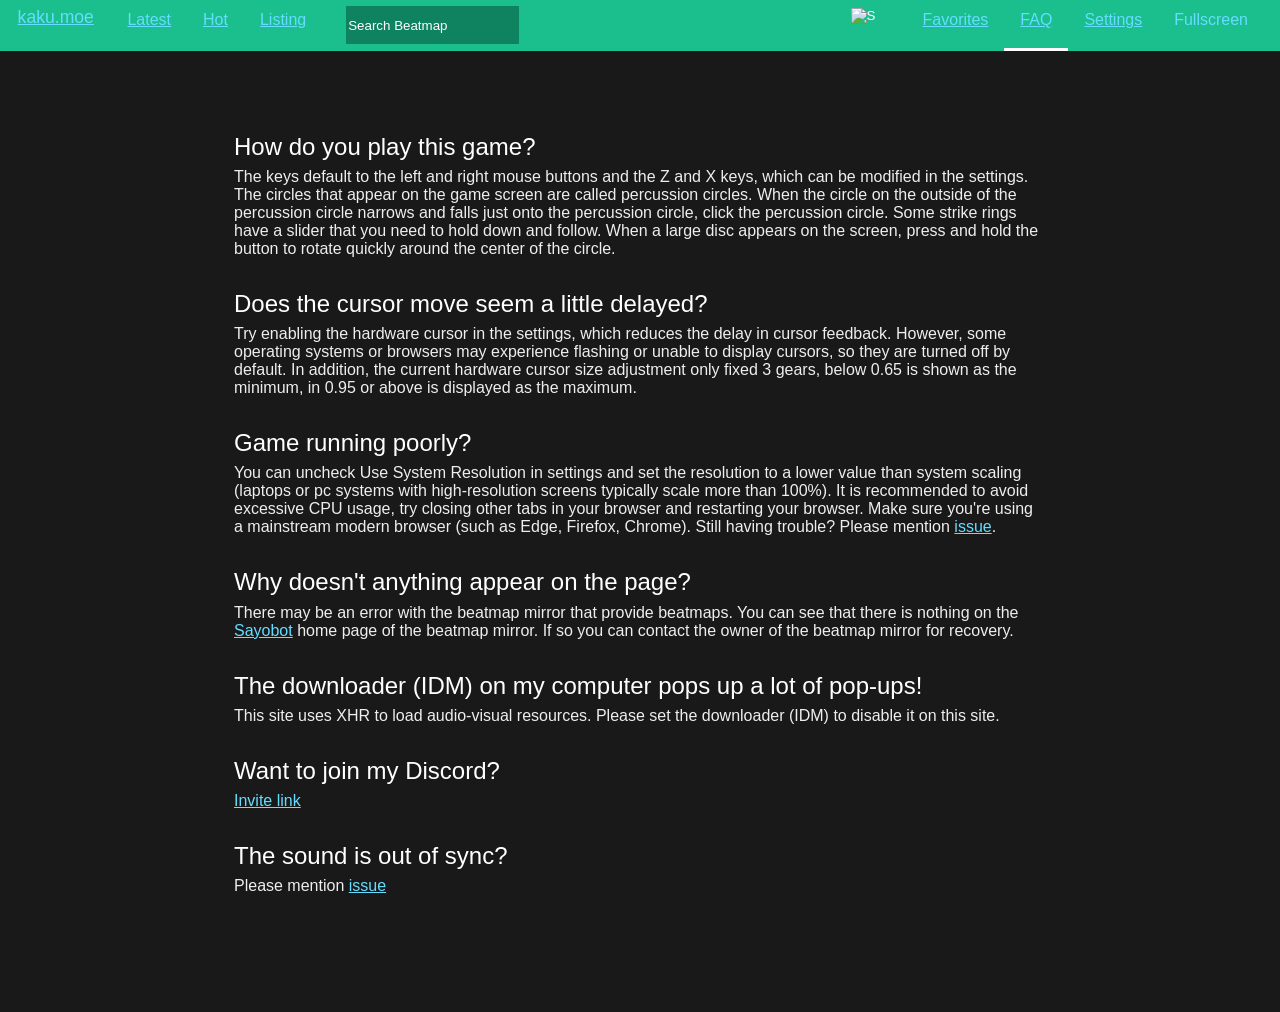
==== faq.html @ 08a4df92 "Clean up" ====
<!doctype html>
<html>

<head>
    <meta charset="utf-8" />
    <title>FAQ</title>
    <meta property="og:title" content="FAQ">
    <meta property="og:site_name" content="Webosu!">
    <meta property="og:url" content="https://osu.kaku.moe">
    <meta property="og:description" content="osu! but in a browser">
    <meta property="og:type" content="website">
    <meta property="og:image" content="https://osu.kaku.moe/icon.png">
</head>

<link rel="stylesheet" href="style/picnic.min.css">
<link rel="stylesheet" type="text/css" href="style/main.css">
<!-- <link href="//fonts.googleapis.com/css?family=Exo+2:400,600italic" rel="stylesheet" type="text/css"> -->
<link rel="stylesheet" type="text/css" href="style/font.css">
<link rel="icon" href="favicon.png">
</head>

<body>
    <nav id="main-nav">
        <div class="nav-link">
            <a href="index.html" class="brand">kaku.moe</a>
            <a href="new.html" class="pseudo button">Latest</a>
            <a href="hot.html" class="pseudo button">Hot</a>
            <a href="listing.html" class="pseudo button">Listing</a>
        </div>
        <div class="nav-search">
            <form action="search.html">
                <input type="text" name="q" placeholder="Search Beatmap" />
                <input type="image" class="search-button" src="research.svg">
            </form>
        </div>
        <div class="nav-tool">
            <a href="favorites.html" class="pseudo button">Favorites</a>
            <a href="faq.html" class="pseudo button active">FAQ</a>
            <a href="settings.html" class="pseudo button">Settings</a>
            <a onclick="document.documentElement.requestFullscreen();" class="pseudo button">Fullscreen</a>
        </div>
    </nav>

    <div class="main-page" id="main-page">
        <div class="main-content">
            <div class="faqentry">
                <h2>How do you play this game?</h2>
                The keys default to the left and right mouse buttons and the Z and X keys, which can be modified in the
                settings. The circles that appear on the game screen are called percussion circles. When the circle on
                the outside of the percussion circle narrows and falls just onto the percussion circle, click the
                percussion circle. Some strike rings have a slider that you need to hold down and follow. When a large
                disc appears on the screen, press and hold the button to rotate quickly around the center of the circle.
            </div>
            <div class="faqentry">
                <h2>Does the cursor move seem a little delayed?</h2>
                Try enabling the hardware cursor in the settings, which reduces the delay in cursor feedback. However,
                some operating systems or browsers may experience flashing or unable to display cursors, so they are
                turned off by default. In addition, the current hardware cursor size adjustment only fixed 3 gears,
                below 0.65 is shown as the minimum, in 0.95 or above is displayed as the maximum.
            </div>
            <div class="faqentry">
                <h2>Game running poorly?</h2>
                You can uncheck Use System Resolution in settings and set the resolution to a lower value than system
                scaling (laptops or pc systems with high-resolution screens typically scale more than 100%). It is
                recommended to avoid excessive CPU usage, try closing other tabs in your browser and restarting your
                browser. Make sure you're using a mainstream modern browser (such as Edge, Firefox, Chrome). Still
                having trouble? Please mention <a href="https://github.com/Sensokaku/webosu">issue</a>.
            </div>
            <div class="faqentry">
                <h2>Why doesn't anything appear on the page?</h2>
                There may be an error with the beatmap mirror that provide beatmaps. You can see that there is nothing
                on the <a href="https://osu.sayobot.cn/home/new">Sayobot</a> home page of the beatmap mirror. If so you
                can contact the owner of the beatmap mirror for recovery.
            </div>
            <div class="faqentry">
                <h2>The downloader (IDM) on my computer pops up a lot of pop-ups!</h2>
                This site uses XHR to load audio-visual resources. Please set the downloader (IDM) to disable it on this
                site.
            </div>
            <div class="faqentry">
                <h2>Want to join my Discord?</h2>
                <a href="https://discord.gg/AQt76hVJ3N">Invite link</a>
            </div>
            <div class="faqentry">
                <h2>The sound is out of sync?</h2>
                Please mention <a href="https://github.com/Sensokaku/webosu">issue</a>
            </div>

            <div class="faqentry">
                <h2>Other questions?</h2>
                Please mention <a href="https://github.com/Sensokaku/webosu">issue</a>
            </div>
        </div>
    </div>
</body>

</html>
---- style/main.css ----
@charset "UTF-8";

body {
  background: #191919;
  color: #eee;
  font-family: "Exo 2", "Helvetica Neue", Helvetica, Arial, sans-serif;
  font-size: 16px;
}

h1,
h2,
h3,
h4,
h5,
h6 {
  padding: 0px;
  font-weight: normal;
}

a {
  color: #6df;
}

body.gaming {
  overflow: hidden;
}

html,
body {
  width: 100%;
  height: 100%;
  padding: 0;
  margin: 0;
  overflow-x: hidden;
}

canvas {
  display: block;
}

.game-area {}

.game-area.showhwmousemedium {
  cursor: url("cursor.cur") 40 40, url("cursorsmall.cur") 30 30, crosshair !important;
}

.game-area.showhwmousesmall {
  cursor: url("cursorsmall.cur") 30 30, url("cursortiny.cur") 20 20, crosshair !important;
}

.game-area.showhwmousetiny {
  cursor: url("cursortiny.cur") 20 20, url("cursorsmall.cur") 30 30, crosshair !important;
}

.game-area.shownomouse {
  cursor: none !important;
}


nav {
  background: #1BBE8D;
  color: #fff;
  display: flex;
  white-space: nowrap;
  padding-right: 1em;
}

nav .brand {
  font-size: 1.1em;
  line-height: 1em;
  padding-left: 1em;
  padding-right: 1em;
  box-sizing: content-box;
  margin-top: 0.515em;
}

.nav-link {
  display: flex;
}

.nav-search {
  width: 100%;
  margin-left: 1.5em;
  margin-right: 1.5em;
}

.nav-tool {
  display: flex;
}

@media screen and (max-device-width: 900px) {
  nav {
    flex-wrap: wrap;
    height: auto;
    padding-right: 9px;
    justify-content: center;
  }

  .nav-tool {
    display: none;
  }

  .nav-link {
    height: 2.6em;
  }

  .nav-search {
    margin: 0;
  }

  .main-page {
    margin-top: 84px !important;
  }

  .statuslines {
    top: 84px !important;
  }

  .difficulty-box {
    left: 40px !important;
  }
}

nav .pseudo.button {
  margin-top: 0.7em;
  height: 2.3em;
  padding: 0 1em;
  border-radius: 0px;
  transition: 0s;
}

nav .pseudo.button.active,
nav .pseudo.button:hover {
  box-shadow: none;
  border-bottom: 3px solid #fff;
}

nav form {
  position: relative;
}

/*fix placeholder color for chrome*/
form input[type="text"]::-webkit-input-placeholder {
  color: #FFFFFF;
}

form input[type="text"] {
  height: 36px;
  margin-top: 6px;
}

form input {
  transition: none;
}

.search-button {
  position: absolute;
  width: 24px;
  top: 8px;
  right: 8px;
  background: none;
  padding: 0;
}

.main-page {
  margin-top: 50px;
}

.announcement {
  width: 100%;
  border-radius: 4px;
  background: #333;
  padding-left: 6px;
  padding-top: 2px;
  padding-bottom: 2px;
  text-align: center;
}

.player-info {
  text-align: center;
  /* Center all text and inline elements */
  color: #fff;
  font-family: 'Torus', sans-serif;
  margin: 0 auto 20px auto;
  /* Keep centered in page */
  max-width: 250px;
  /* Smaller width for compact look */
  padding: 8px;
  /* Reduced padding */
  outline: 2px solid #1BBE8D;
  /* Keep pink outline */
  outline-offset: 2px;
}

#player-username {
  font-size: 1.2em;
  /* Smaller font */
  font-weight: bold;
}

#player-score,
#player-accuracy,
#player-playcount {
  font-size: 0.8em;
  /* Smaller font */
  color: #fff;
  margin: 3px 0;
  /* Tighter spacing */
}

#player-level {
  font-size: 0.9em;
  /* Smaller font */
  display: inline-block;
  margin-right: 8px;
  /* Slightly reduced */
}

.progress-bar {
  display: inline-block;
  width: 120px;
  /* Smaller progress bar */
  height: 8px;
  /* Thinner bar */
  background-color: #333;
  border-radius: 4px;
  /* Slightly smaller radius */
  overflow: hidden;
}

#progress-fill {
  height: 100%;
  background-color: #1BBE8D;
  transition: width 0.3s ease-in-out;
}

.index-area table {
  max-width: 812px;
  white-space: nowrap;
  table-layout: fixed;
  font-size: 0.9em;
}

thead {
  color: #fff;
}

.index-area thead td {
  font-size: 1.1em;
  padding-top: 0;
}

.index-area td {
  max-width: 400px;
  text-overflow: ellipsis;
  overflow: hidden;
  padding: .3em 0.9em .3em .0em;
}

.index-area td:nth-child(1) {
  width: 140px;
  max-width: 140px;
}

.index-area td:nth-child(2) {
  width: 300px;
  max-width: 300px;
}

.index-area td:nth-child(3) {
  text-align: center;
  color: #fff;
  width: 70px;
  max-width: 70px;
}

.index-area td:nth-child(4) {
  text-align: center;
  color: #fff;
  width: 100px;
  max-width: 100px;
}

.index-area td:nth-child(5) {
  text-align: center;
  width: 80px;
  max-width: 80px;
}

.index-area td:nth-child(6) {
  text-align: center;
  width: 80px;
  max-width: 80px;
}

.index-area td:nth-child(7) {
  text-align: center;
  width: 50px;
  max-width: 50px;
  padding-right: 0;
}

.index-area td span.SS {
  color: #fff;
  text-shadow: 0px 0px 2px #dd0;
}

.index-area td span.S {
  color: #fff;
  text-shadow: 0px 0px 2px #dd0;
}

.index-area td span.A {
  color: #efe;
  text-shadow: 0px 0px 2px #0b0;
}

.index-area td span.B {
  color: #eef8ff;
  text-shadow: 0px 0px 2px #0bf;
}

.index-area td span.C {
  color: #fef;
  text-shadow: 0px 0px 2px #90f;
}

.index-area td span.D {
  text-shadow: 0px 0px 2px #f00;
}

.index-area td span.F {
  color: #999;
}

.main-content {
  border-radius: 4px;
  /*float: left;*/
  margin: auto;
  padding-top: 12px;
  /*margin-left:12px;*/
  /*padding:20px 20px 20px;*/
  width: 812px;
  height: 100%;
}

@media screen and (max-device-width: 811px) {
  .main-content {
    width: 400px;
  }
}

.index-area {
  position: relative;
  margin-bottom: 2em;
}

.index-area .more {
  position: absolute;
  right: 0px;
  top: 10px;
}

/*in-game pause menu*/
.pause-menu {
  color: #ffffff;
  font-size: 1.8em;
  z-index: 10;
  position: fixed;
  top: 0px;
  width: 100%;
  height: 100%;
  background: rgba(0, 0, 0, 0.7);
}

.paused-title {
  color: #ffcc22;
  padding-top: 60px;
  text-align: center;
  letter-spacing: 0.16em;
  position: absolute;
  width: 100%;
  top: calc(50% - 9.5em);
}

.button-list {
  font-style: italic;
  margin-left: auto;
  margin-right: auto;
  position: absolute;
  width: 100%;
  top: calc(50% - 3.75em);
  /*shadow*/
  box-shadow: 0px 0px 60px rgba(0, 0, 0, 0.6);
  width: 120%;
  left: -10%;
  background: rgba(0, 0, 0, 0.3)
}

.pausebutton {
  margin-left: auto;
  margin-right: auto;
  width: 66%;
  height: 2.5em;
  text-align: center;
  transform: skewX(-12deg);
  letter-spacing: 0em;
  transition: 0.1s ease-out all;
  overflow: hidden;
  cursor: pointer;
}

.pausebutton:hover {
  letter-spacing: 0.1em;
  width: 75%;
}

.pausebutton .inner {
  transform: skewX(19deg);
  padding-top: 0.4em;
  text-shadow: 1px 2px 0px rgba(0, 0, 0, 0.2)
}

.pausebutton.continue {
  background: #88b300;
}

.pausebutton.retry {
  background: #eeaa00;
}

.pausebutton.quit {
  background: #aa1b27;
}


/*in-game grading menu*/
.grading {
  position: fixed;
  top: 0px;
  left: 0px;
  width: 100%;
  height: 100%;
  background: rgba(0, 0, 0, 0.6);
  color: #fff;
  font-size: 1.2rem;
}

.grading>* {
  transition: 0.4s ease opacity;
}

.grading.transparent>* {
  opacity: 0;
}

.grading .top {
  background: rgba(0, 0, 0, 0.7);
  width: 100%;
  height: 115px;
}

.grading .ranking {
  position: absolute;
  top: 35px;
  right: 160px;
  font-size: 3em;
}

.grading .beatmap-info {
  color: #fff;
  position: absolute;
  top: 0px;
  left: 120px;
}

.grading .beatmap-info .title {
  font-style: italic;
  font-size: 2em;
  line-height: 1.2em;
}

.grading .beatmap-info .artist {
  font-style: italic;
}

.grading .beatmap-info .version {
  font-size: 1.4em;
  line-height: 1.2em;
  font-weight: bold;
  display: inline-block;
}

.grading .beatmap-info .mapper {
  display: inline-block;
  padding-left: 0.5em;
  padding-right: 0.5em;
}

.grading .grade {
  position: absolute;
  top: 210px;
  right: 180px;
  font-style: italic;
  font-size: 20em;
  line-height: 0.6em;
  letter-spacing: -0.08em;
}

.grading .grade.SS {
  text-shadow: 0px 0px 40px #ff3;
  right: 110px;
}

.grading .grade.S {
  text-shadow: 0px 0px 40px #ff3;
}

.grading .grade.A {
  text-shadow: 0px 0px 40px #0f0;
}

.grading .grade.B {
  text-shadow: 0px 0px 40px #3bf;
}

.grading .grade.C {
  text-shadow: 0px 0px 40px #90f;
}

.grading .grade.D {
  text-shadow: 0px 0px 40px #f00;
}

.grading .grade.F {
  color: #000;
  text-shadow: 0px 0px 40px #fff;
}

.grading .left {
  font-size: 1.2em;
  position: absolute;
  top: 130px;
  left: 120px;
  width: 500px;
  padding-top: 20px;
  padding-bottom: 20px;
  display: flex;
  flex-wrap: wrap;
}

.grading .block {
  position: relative;
  width: 100px;
  height: 100px;
  margin-bottom: 10px;
  color: #fff;
  font-size: 1.6em;
  text-shadow: 1px 2px 0px rgba(0, 0, 0, 0.3);
  line-height: 1em;
  padding-top: 1.4em;
  padding-right: 0.2em;
  text-align: right;
  box-shadow: 2px 3px 5px rgba(0, 0, 0, 0.5);
}

.grading .block:before {
  position: absolute;
  top: 0px;
  left: 4px;
  color: rgba(0, 0, 0, 0.3);
  text-shadow: none;
}

.block.score {
  background: #6b00c6;
  width: 500px;
  text-align: right;
  padding-top: 0em;
  line-height: 90px;
  padding-right: 20px;
  height: 100px;
  font-size: 3em;
  text-shadow: 2px 3px 0px rgba(0, 0, 0, 0.3);
}

.block.score:before {
  content: "Score";
  position: absolute;
}

.block.acc {
  background: #abbc38;
  width: 50%;
  font-size: 1.8em;
  padding-top: 1.2em;
}

.block.acc:before {
  content: "Accuracy";
}

.block.err {
  background: #4299a4;
  width: 50%;
  font-size: 1.8em;
  padding-top: 1.2em;
}

.block.err:before {
  content: "Hit Error";
}

.block.great {
  background: #4293ff;
  width: 25%;
}

.block.great:before {
  content: "Great";
}

.block.good {
  background: #597a00;
  width: 25%;
}

.block.good:before {
  content: "Good";
}

.block.meh {
  background: #e68412;
  width: 25%;
}

.block.meh:before {
  content: "Meh";
}

.block.miss {
  background: #c40b15;
  width: 25%;
}

.block.miss:before {
  content: "Miss";
}

.block.placeholder {
  width: 50%;
  box-shadow: none;
}

.block.combo {
  background: #a64d99;
  width: 50%;
  font-size: 2.2em;
  padding-top: 0.85em;
}

.block.combo:before {
  font-size: 0.8em;
  line-height: 1em;
  content: "Max Combo";
}

.grading .left .history-best {
  position: absolute;
  top: -14px;
  right: 0;
  background: rgba(0, 0, 0, 0.6);
  padding-left: 0.3em;
  padding-right: 0.3em;
  border-radius: 0.3em 0.3em 0 0;
  color: #8df;
}

.grading .left .history-best:before {
  content: "History Best: ";
}

.grading .fullcombo {}

.grading .fullcombo:before {
  position: absolute;
  content: "Full Combo";
  font-size: 2em;
  font-style: italic;
  color: #ff969c;
  border: 5px #ff969c solid;
  border-radius: 12px;
  white-space: nowrap;
  line-height: 1.2em;
  padding-left: 0.2em;
  padding-right: 0.2em;
  padding-bottom: 0.1em;
  transform: rotate(21deg);
  bottom: 15px;
  right: 90px;
  text-shadow: 1px 2px 0px rgba(0, 0, 0, 0.3);
  box-shadow: 1px 2px 0px rgba(0, 0, 0, 0.3);
}

.grading .btn {
  position: absolute;
  bottom: 0px;
  font-size: 1.8em;
  width: 240px;
  height: 2.5em;
  text-align: center;
  font-weight: bold;
  transition: 0.1s ease-out all;
  cursor: pointer;
  transform: skewX(-12deg);
}

.grading .btn:hover {
  letter-spacing: 0.06em;
  width: 270px;
}

.grading .btn .inner {
  padding-top: 0.4em;
  text-shadow: 1px 2px 0px rgba(0, 0, 0, 0.2);
  transform: skewX(12deg);
}

.grading .btn.retry {
  right: -10px;
  background: #eeaa00;
}

.grading .btn.quit {
  left: -10px;
  background: #aa1b27;
}


/*genre*/
.sort-nav {
  cursor: default;
}

.sort-nav .title {
  display: inline-block;
  height: 2em;
  padding-right: 1em;
  color: #fff;
}

.sort-nav .selitem {
  display: inline-block;
  height: 2em;
  line-height: 2em;
  padding-left: 0.5em;
  padding-right: 0.5em;
  color: #7df;
  cursor: pointer;
  transition: 0.2s ease all;
}

.sort-nav .selitem:hover {
  text-decoration: underline;
}

.sort-nav .selitem.active {
  color: #fff;
}

.side-panel {
  background: #333;
  position: fixed;
  float: right;
  width: calc(100% - 800px - 36px);
  top: 0px;
  right: 0px;
  padding-top: 48px;
  height: 100%;
  box-shadow: 0 2px 3px 0 rgba(0, 0, 0, .1);
}

.side-panel .imgwrapper {
  width: 100%;
  padding-bottom: 50%;
  position: relative;
  overflow: hidden;
}

.side-panel img {
  position: absolute;
  width: 100%;
  height: 100%;
  object-fit: cover;
  overflow: hidden;
}

.side-panel .imgwrapper .overlay {
  width: 100%;
  background-image: linear-gradient(180deg, rgba(0, 0, 0, .1), rgba(0, 0, 0, .7));
  height: 100%;
  position: absolute;
}

.side-panel .imgwrapper .overlaytext {
  position: absolute;
  font-style: italic;
  color: #fff;
  overflow: hidden;
  text-overflow: ellipsis;
  white-space: nowrap;
  text-shadow: 0 2px 4px rgba(0, 0, 0, .75);
}

.side-panel .imgwrapper .title {
  font-size: 2em;
  padding-left: 12px;
  bottom: 30px;
}

.side-panel .imgwrapper .artists {
  font-size: 1em;
  padding-left: 12px;
  bottom: 10px;
}

.side-panel .imgwrapper .length {
  font-size: 1em;
  bottom: 10px;
  right: 15px;
}

.side-panel .textwrapper {
  padding-left: 12px;
  padding-top: 12px;

}


.panel table h3 {
  margin-top: 1em;
  margin-bottom: 0.5em;
  color: #aef;
  font-size: 1.3em;
}

.disabled {
  color: #555;
}

.panel {
  background: #292929;
  border-radius: 5px;
  box-shadow: 0 2px 3px 0 rgba(0, 0, 0, .1);
  margin: 12px auto;
  padding: 15px;
  width: 370px;
  height: 100%;
}

h1,
h2,
h3 {
  color: #fff;
}

.progress {
  line-height: 1.8em;
}

.statuslines {
  font-size: 0.8em;
  position: fixed;
  left: 0px;
  top: 48px;
  background: rgba(0, 0, 0, 0.5);
  padding: 12px;
  padding-right: 12px;
  width: 152px;
  text-shadow: 0px 1px 3px rgba(0, 0, 0, 0.7);
}

.download-progress {
  line-height: 1.8em;
}

.download-progress .title {
  margin-bottom: -1em;
  overflow: hidden;
  text-overflow: ellipsis;
  white-space: nowrap;
}

progress {
  background: #0F825F;
  background-color: #0F825F;
  border-style: none;
  height: 3px;
}

progress::-webkit-progress-bar {
  background: #333;
}

progress::-moz-progress-bar {
  background: #0F825F;
}

progress::-webkit-progress-value {
  background: #0F825F;
}

progress.finished::-moz-progress-bar {
  background: #1BBE8D;
}

progress.finished::-webkit-progress-value {
  background: #1BBE8D;
}

.text {
  line-height: 1.8em;
  text-align: center;
}



.beatmap-list {
  display: flex;
  flex-wrap: wrap;
  justify-content: left;
  position: relative;
  margin-right: -12px;
  /* to cancel padding-right of last column*/
}



.dragbox {
  box-shadow: 0 1px 2px 0 rgba(0, 0, 0, .3);
  background: #555;
  color: #eee;
  font-size: 18px;
  height: 190px;
  width: 400px;
  margin-bottom: 12px;
  margin-right: 12px;
  border-radius: 4px;
}

.dragbox-inner {
  width: 80%;
  margin-left: 10%;
  margin-top: 10%;
  line-height: 1.5em;
}

.beatmapbox {
  box-shadow: 0 1px 2px 0 rgba(0, 0, 0, .3);
  background: #fff;
  font-size: 18px;
  height: 190px;
  width: 400px;
  margin-bottom: 12px;
  margin-right: 12px;
  position: relative;
  cursor: pointer;
  border-radius: 4px;
  /* shouldn't hide overflow because we have to show difficulty selection box */
  /* but we must ensure content don't get outside this box */
}

.beatmapbox:hover {
  box-shadow: 0 1px 2px 0 rgba(0, 0, 0, .7);
}

.beatmapcover {
  object-fit: cover;
  background: #555;
  color: gray;
  width: 100%;
  height: 130px;
  position: absolute;
  border-radius: 4px 4px 0 0;
}

.beatmappreview {
  position: absolute;
  fill: #fff;
  margin-left: 365px;
  margin-top: 10px;
  width: 24px;
}

.beatmappreview:before {
  content: "\F144"
}

.beatmapcover-overlay {
  background-image: linear-gradient(180deg, rgba(0, 0, 0, .1), rgba(0, 0, 0, .7));
  width: 100%;
  height: 130px;
  position: absolute;
}

.beatmaptitle {
  width: 400px;
  padding-top: 73px;
  padding-left: 10px;
  padding-right: 10px;
  font-size: 1.3em;
  font-style: italic;
  color: #fff;
  overflow: hidden;
  position: absolute;
  text-overflow: ellipsis;
  white-space: nowrap;
  text-shadow: 0 2px 4px rgba(0, 0, 0, .75);
}

.beatmapartist {
  width: 400px;
  padding-top: 102px;
  padding-left: 10px;
  padding-right: 10px;
  font-size: 0.8em;
  font-style: italic;
  color: #fff;
  overflow: hidden;
  position: absolute;
  text-overflow: ellipsis;
  white-space: nowrap;
  text-shadow: 0 2px 4px rgba(0, 0, 0, .75);
}

.beatmapcreator {
  padding-top: 134px;
  padding-left: 10px;
  color: #444;
  font-size: 14px;
  overflow: hidden;
  text-overflow: ellipsis;
  white-space: nowrap;
  width: 400px;
  position: absolute;
}

.beatmapapproved {
  position: absolute;
  top: 5px;
  left: 5px;
  background: rgba(0, 0, 0, 0.4);
  font-weight: bold;
  font-size: 11px;
  text-shadow: 0px 1px 2px rgba(0, 0, 0, 0.7);
  border-radius: 12px;
  padding-left: 8px;
  padding-right: 8px;
  padding-top: 3px;
  padding-bottom: 3px;
}

.beatmapauthor {
  padding-top: 102px;
  padding-left: 10px;
  color: #444;
  font-size: 14px;
  padding-top: 10px;
  overflow: hidden;
  text-overflow: ellipsis;
  white-space: nowrap;
  width: 400px;
  position: absolute;
}

.beatmapbpm {
  right: 13px;
  position: absolute;
  float: right;
  font-style: italic;
  color: #fff;
  font-size: 0.8em;
  padding-top: 82px;
}

.beatmaplength {
  right: 13px;
  position: absolute;
  float: right;
  font-style: italic;
  color: #fff;
  font-size: 0.8em;
  padding-top: 102px;
}

.beatmap-difficulties {
  position: absolute;
  padding-top: 160px;
  padding-left: 10px;
}

.beatmaplike {
  position: absolute;
  bottom: 12px;
  right: 10px;
  font-size: 1.4em;
}

.beatmaplike.icon-heart-empty {
  color: #333;
}

.beatmaplike.icon-heart {
  color: #ed4956;
}

.beatmaplike.hint-liked::after {
  content: "Liked!";
  white-space: nowrap;
  position: absolute;
  bottom: 32px;
  right: -8px;
  color: white;
  background: rgba(0, 0, 0, 0.8);
  font-size: 0.6em;
  padding-left: 0.25em;
  padding-right: 0.25em;
  border-radius: 0.3em;
  opacity: 0;
  animation-name: fadeoutmy;
  animation-duration: 0.8s;
  animation-timing-function: ease-in;
}

@keyframes fadeoutmy {
  0% {
    opacity: 1;
  }

  70% {
    opacity: 1;
  }

  100% {
    opacity: 0;
  }
}


.panel table {
  width: 100%;
}

.panel tr {
  height: 2.7em;
  position: relative;
  transform: scale(1);
  /* workaround table relative ignored https://stackoverflow.com/a/51407758 */
}

.panel tr:last-child {
  text-align: center;
}

.panel tr:nth-child(even) {
  background: none;
}

.panel tr.non-default:after {
  content: " ";
  position: absolute;
  height: 80%;
  width: 4px;
  top: 10%;
  left: -1px;
  background: #1BBE8D;
  border-radius: 4px;
}

.panel td {
  /*border-bottom:1px solid #f6f6f6;*/
  padding: 5px 10px;
}

.panel td:nth-child(2) {
  text-align: right;
  width: 40px;
}

input {
  background: #0F825F;
  color: #fff;
  border: none;
}

input:focus {
  border-color: #fff;
}

input:focus {
  outline: 0;
}

input[type=checkbox] {
  cursor: pointer;
  height: 20px;
  margin: 2px 2px;
  position: absolute;
  opacity: 0;
  width: 40px;
  z-index: 2;
}

input[type=checkbox]+span {
  background: #555;
  border-radius: 10px;
  box-shadow: 0 2px 3px 0 rgba(0, 0, 0, .1);
  display: inline-block;
  height: 20px;
  margin: 2px 2px;
  position: relative;
  width: 40px;
  transition: all .2s ease;
}

input[type=checkbox]+span::before,
input[type=checkbox]+span::after {
  background: #eee;
  content: '';
  display: block;
  position: absolute;
  height: 16px;
  top: 2px;
  border-radius: 50%;
  transition: all .2s ease;
}


input[type=checkbox]+span::after {
  right: 22px;
  width: 16px;
}

input[type=checkbox]:checked+span {
  background: #0F825F;
}

input[type=checkbox]:checked+span::after {
  right: 2px;
  width: 16px;
}




.option-name {
  float: left;
}

.option-control {
  float: right;
  position: relative;
}

.slider {
  width: 180px;
}

.range-indicator {
  position: absolute;
  background: #111;
  padding-left: 8px;
  padding-right: 8px;
  height: 30px;
  text-align: center;
  color: white;
  border-radius: 5px;
  display: inline-block;
  line-height: 2em;
  bottom: 150%;
  left: 0px;
  opacity: 0.8;
  margin-left: -1%;
  transform: translateX(-50%)
}

.range-indicator:after {
  content: "";
  position: absolute;
  width: 0;
  height: 0;
  border-top: 10px solid #111;
  border-left: 5px solid transparent;
  border-right: 5px solid transparent;
  top: 100%;
  left: 50%;
  margin-left: -5px;
  margin-top: -1px;
}

input[type=button] {
  cursor: pointer;
  border-radius: 12px;
  position: relative;
  width: auto;
  transition: all .2s ease;
  color: #eee;
  font-size: 16px;
  line-height: 17px;
  padding-top: 0px;
  height: 24px;
  margin-left: 5px;
  /*padding-left: 12px;*/
  /*padding-right: 12px;*/
  min-width: 70px;
  background: #555;
  border: none;
}

input[type=button]:hover {
  background: #999;
  color: #fff;
}

input[type=button].using {
  background: #fc7bb4;
  color: #fff;
}

input[type=button].warnbtn {
  background: #191919;
  border-radius: 4px;
  cursor: pointer;
  display: inline-block;
  color: #eee;
  font-size: 16px;
  text-align: center;
  padding: 12px 20px 14px;
  height: auto;
}

input[type=button].warnbtn:hover {
  background: #a11;
  color: #fff;
}

input[type=range] {
  cursor: pointer;
  height: 1em;
  background: none;
  padding-left: 0;
  padding-right: 0;
}

input[type=range]:focus {
  border-style: none;
}

input[type=range]::-moz-range-thumb {
  border-style: none;
  width: 10px;
}

input[type=range]::-moz-range-progress {
  background-color: #fc7bb4;
}

input[type=range]::-moz-range-track {
  background-color: #888;
}

hr {
  height: 2px;
  margin-bottom: 12px;
  border: none;
  background: #1BBE8D;
}



div[hidden=""] {
  visibility: hidden;
}


.difficulty-box {
  width: auto;
  min-width: 360px;
  height: auto;
  position: absolute;
  z-index: 2;
  animation: 0.4s unfold ease;
  transform-origin: top left;
}

@keyframes unfold {
  0% {
    transform: scaleY(0);
  }

  100% {
    transform: scaleY(1);
  }
}

.difficulty-item {
  background: #142b33;
  box-shadow: 2px 2px 5px #000;
  border-radius: 8px;
  margin-bottom: 6px;
  padding: 12px;
  height: 50px;
  color: #fff;
  white-space: nowrap;
  font-size: 16px;
  cursor: pointer;
  position: relative;
  overflow: hidden;
}

body:not(.script-ready) .difficulty-item {
  cursor: wait;
}

body:not(.skin-ready) .difficulty-item {
  cursor: wait;
}

body:not(.sound-ready) .difficulty-item {
  cursor: wait;
}

.beatmapbox.downloading .difficulty-item {
  cursor: wait;
}

.difficulty-item span {
  top: -5px;
  left: 4px;
  position: relative;
}

.difficulty-item:hover {
  background: #1e404d;
}

.difficulty-item .versionline {
  position: absolute;
  top: 3px;
  left: 50px;
}

.difficulty-item .version {
  font-size: 1.1em;
  display: inline-block;
}

.difficulty-item .mapper {
  padding-left: 0.5em;
  font-size: 0.8em;
  display: inline-block;
}

.star-row {
  position: absolute;
  top: 28px;
  left: 49px;
}

.star-row .imgcontainer {
  height: 18px;
  width: 18px;
  margin-right: 2px;
  display: inline-block;
}

.star-row img {
  width: 18px;
  position: relative;
}

.difficulty-ring {
  height: 18px;
  width: 18px;
  border-radius: 50%;
  border: solid #aaa 3px;
  margin-top: 2px;
  margin-left: 0px;
  margin-right: 6px;
  display: inline-block;
}

.difficulty-count {
  color: #000;
  line-height: 18px;
  font-size: 0.8em;
  position: relative;
  font-weight: bold;
  bottom: 4px;
}

.difficulty-ring.easy {
  border-color: #88b300;
}

.difficulty-ring.normal {
  border-color: #6cf;
}

.difficulty-ring.hard {
  border-color: #fc2;
}

.difficulty-ring.insane {
  border-color: #f6a;
}

.difficulty-ring.expert {
  border-color: #86e;
}

.difficulty-ring.expert-plus {
  border-color: #000;
}

.bigringbase {
  position: absolute;
  width: 40px;
  height: 40px;
  top: 5px;
  left: 5px;
  border-radius: 50%;
  background: #fff;
}

.bigring {
  position: absolute;
  width: 34px;
  height: 34px;
  top: 8px;
  left: 8px;
  border-radius: 50%;
  border: solid #aaa 4px;
  background: #fff;
}

.bigring.easy {
  border-color: #88b300;
}

.bigring.normal {
  border-color: #6cf;
}

.bigring.hard {
  border-color: #fc2;
}

.bigring.insane {
  border-color: #f6a;
}

.bigring.expert {
  border-color: #86e;
}

.bigring.expert-plus {
  border-color: #000;
}



.faqentry {
  margin-bottom: 2em;
}

.faqentry h2 {
  margin-bottom: 0.3em;
}



/* loading status lines */

/* loader */
.lds-dual-ring {
  display: inline-block;
  width: 1em;
  height: 1em;
}

.lds-dual-ring:after {
  content: " ";
  display: block;
  width: 0.8em;
  height: 0.8em;
  margin-top: 0.1em;
  margin-left: 0.2em;
  border-radius: 50%;
  border: 2px solid #fff;
  border-color: #fff #fff #fff transparent;
  animation: lds-dual-ring 1.2s linear infinite;
}

@keyframes lds-dual-ring {
  0% {
    transform: rotate(0deg);
  }

  100% {
    transform: rotate(360deg);
  }
}

.finished .lds-dual-ring:after {
  border: none;
  content: "OK";
  line-height: 0.8em;
  animation: none;
}
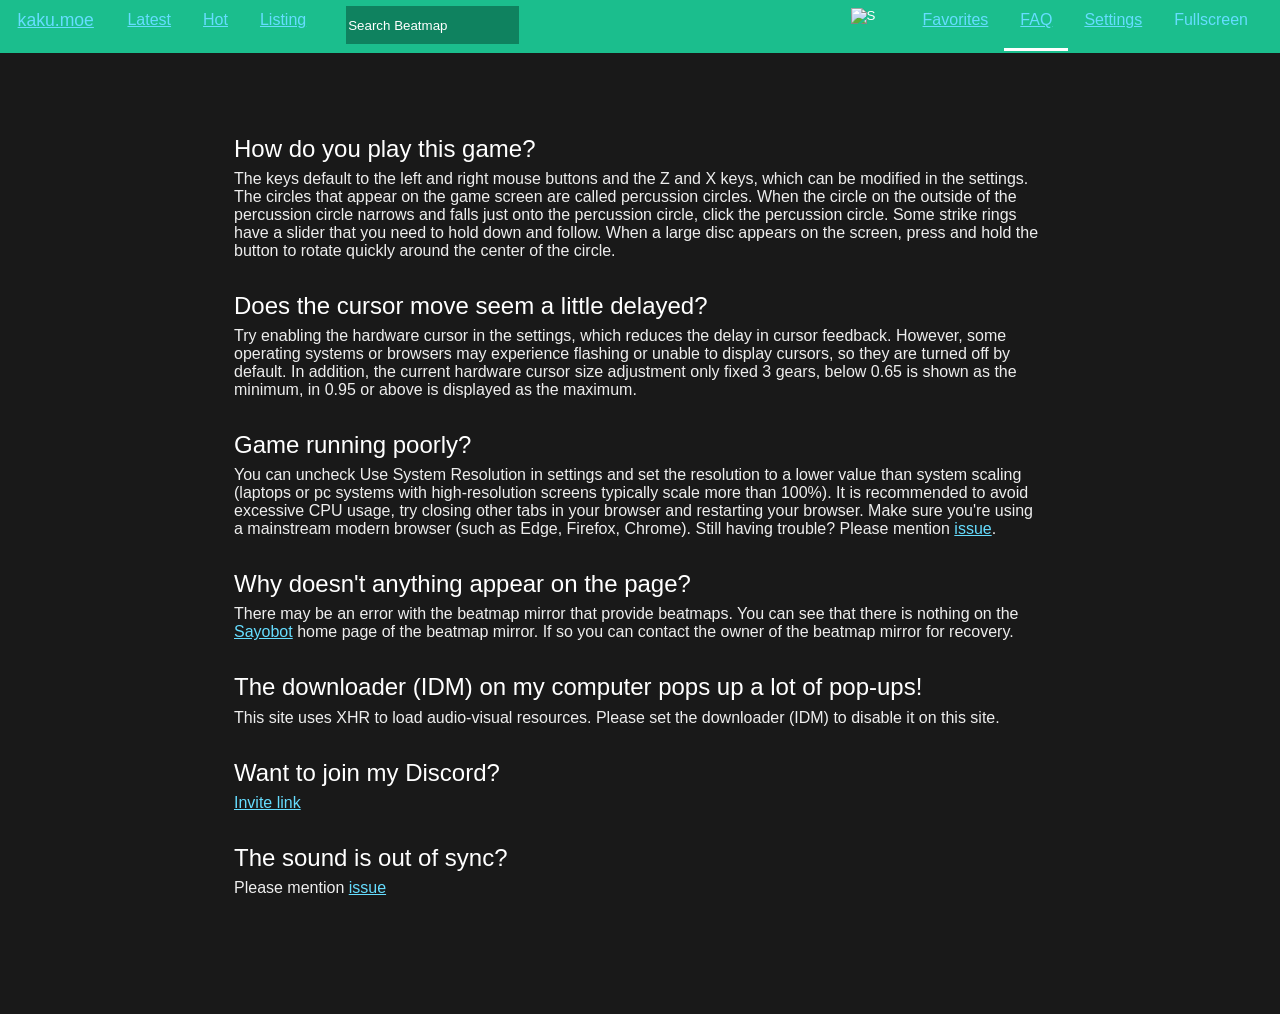
==== commit d0f2be17: "nothing important" ====
--- a/faq.html
+++ b/faq.html
@@ -22,21 +22,21 @@
 <body>
     <nav id="main-nav">
         <div class="nav-link">
-            <a href="index.html" class="brand">kaku.moe</a>
-            <a href="new.html" class="pseudo button">Latest</a>
-            <a href="hot.html" class="pseudo button">Hot</a>
-            <a href="listing.html" class="pseudo button">Listing</a>
+            <a href="index" class="brand pseudo button">kaku.moe</a>
+            <a href="new" class="pseudo button">Latest</a>
+            <a href="hot" class="pseudo button">Hot</a>
+            <a href="listing" class="pseudo button">Listing</a>
         </div>
         <div class="nav-search">
-            <form action="search.html">
+            <form action="search">
                 <input type="text" name="q" placeholder="Search Beatmap" />
                 <input type="image" class="search-button" src="research.svg">
             </form>
         </div>
         <div class="nav-tool">
-            <a href="favorites.html" class="pseudo button">Favorites</a>
-            <a href="faq.html" class="pseudo button active">FAQ</a>
-            <a href="settings.html" class="pseudo button">Settings</a>
+            <a href="favorites" class="pseudo button">Favorites</a>
+            <a href="faq" class="pseudo button active">FAQ</a>
+            <a href="settings" class="pseudo button">Settings</a>
             <a onclick="document.documentElement.requestFullscreen();" class="pseudo button">Fullscreen</a>
         </div>
     </nav>
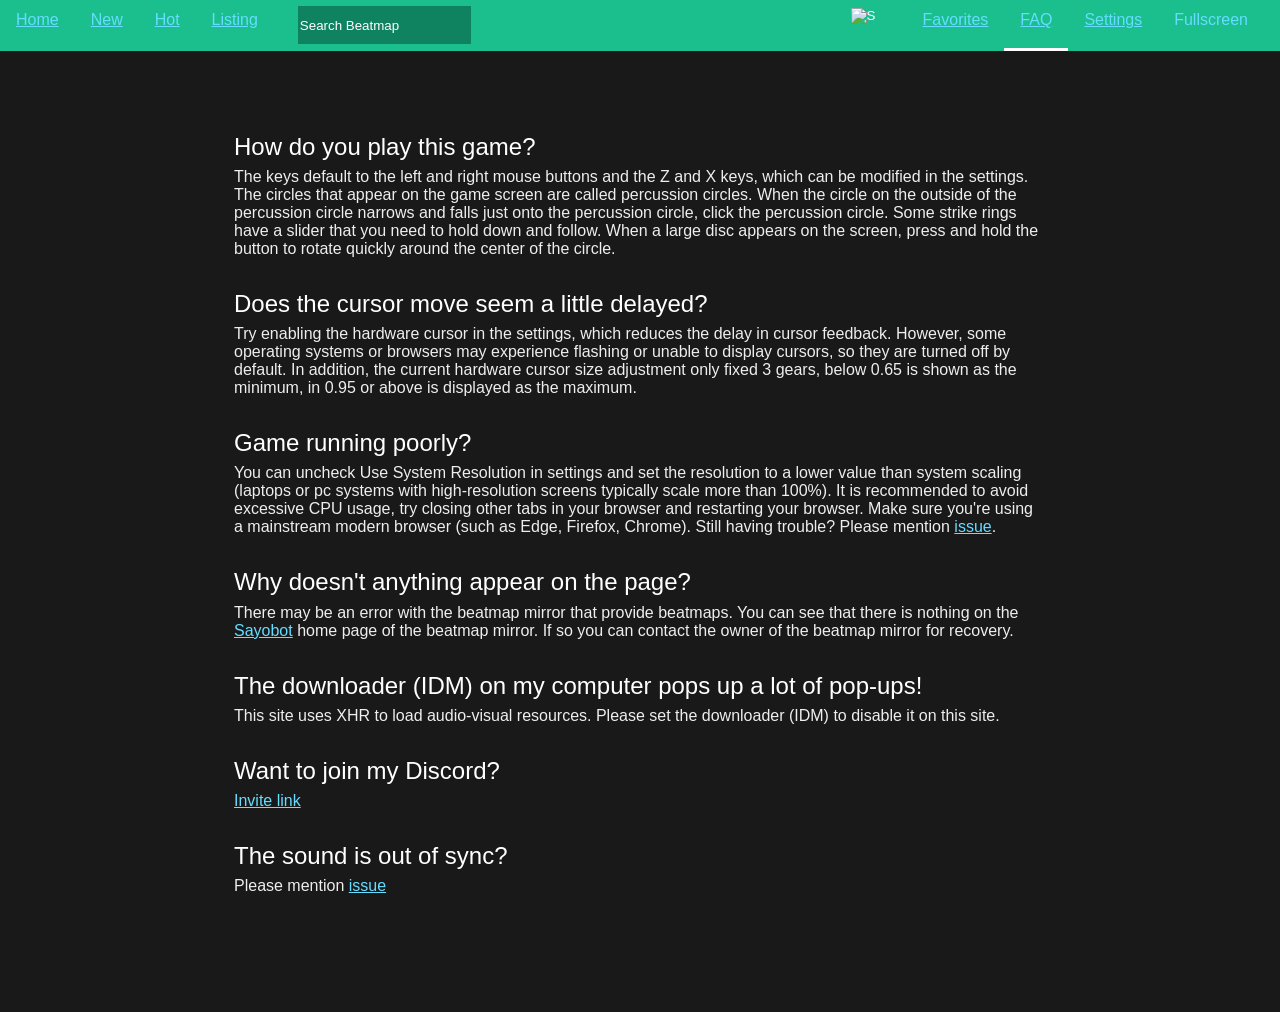
==== commit 21fa3547: "minor change" ====
--- a/faq.html
+++ b/faq.html
@@ -22,8 +22,8 @@
 <body>
     <nav id="main-nav">
         <div class="nav-link">
-            <a href="index" class="brand pseudo button">kaku.moe</a>
-            <a href="new" class="pseudo button">Latest</a>
+            <a href="index" class="pseudo button">Home</a>
+            <a href="new" class="pseudo button">New</a>
             <a href="hot" class="pseudo button">Hot</a>
             <a href="listing" class="pseudo button">Listing</a>
         </div>
--- a/style/main.css
+++ b/style/main.css
@@ -63,15 +63,6 @@
   display: flex;
   white-space: nowrap;
   padding-right: 1em;
-}
-
-nav .brand {
-  font-size: 1.1em;
-  line-height: 1em;
-  padding-left: 1em;
-  padding-right: 1em;
-  box-sizing: content-box;
-  margin-top: 0.515em;
 }
 
 .nav-link {
